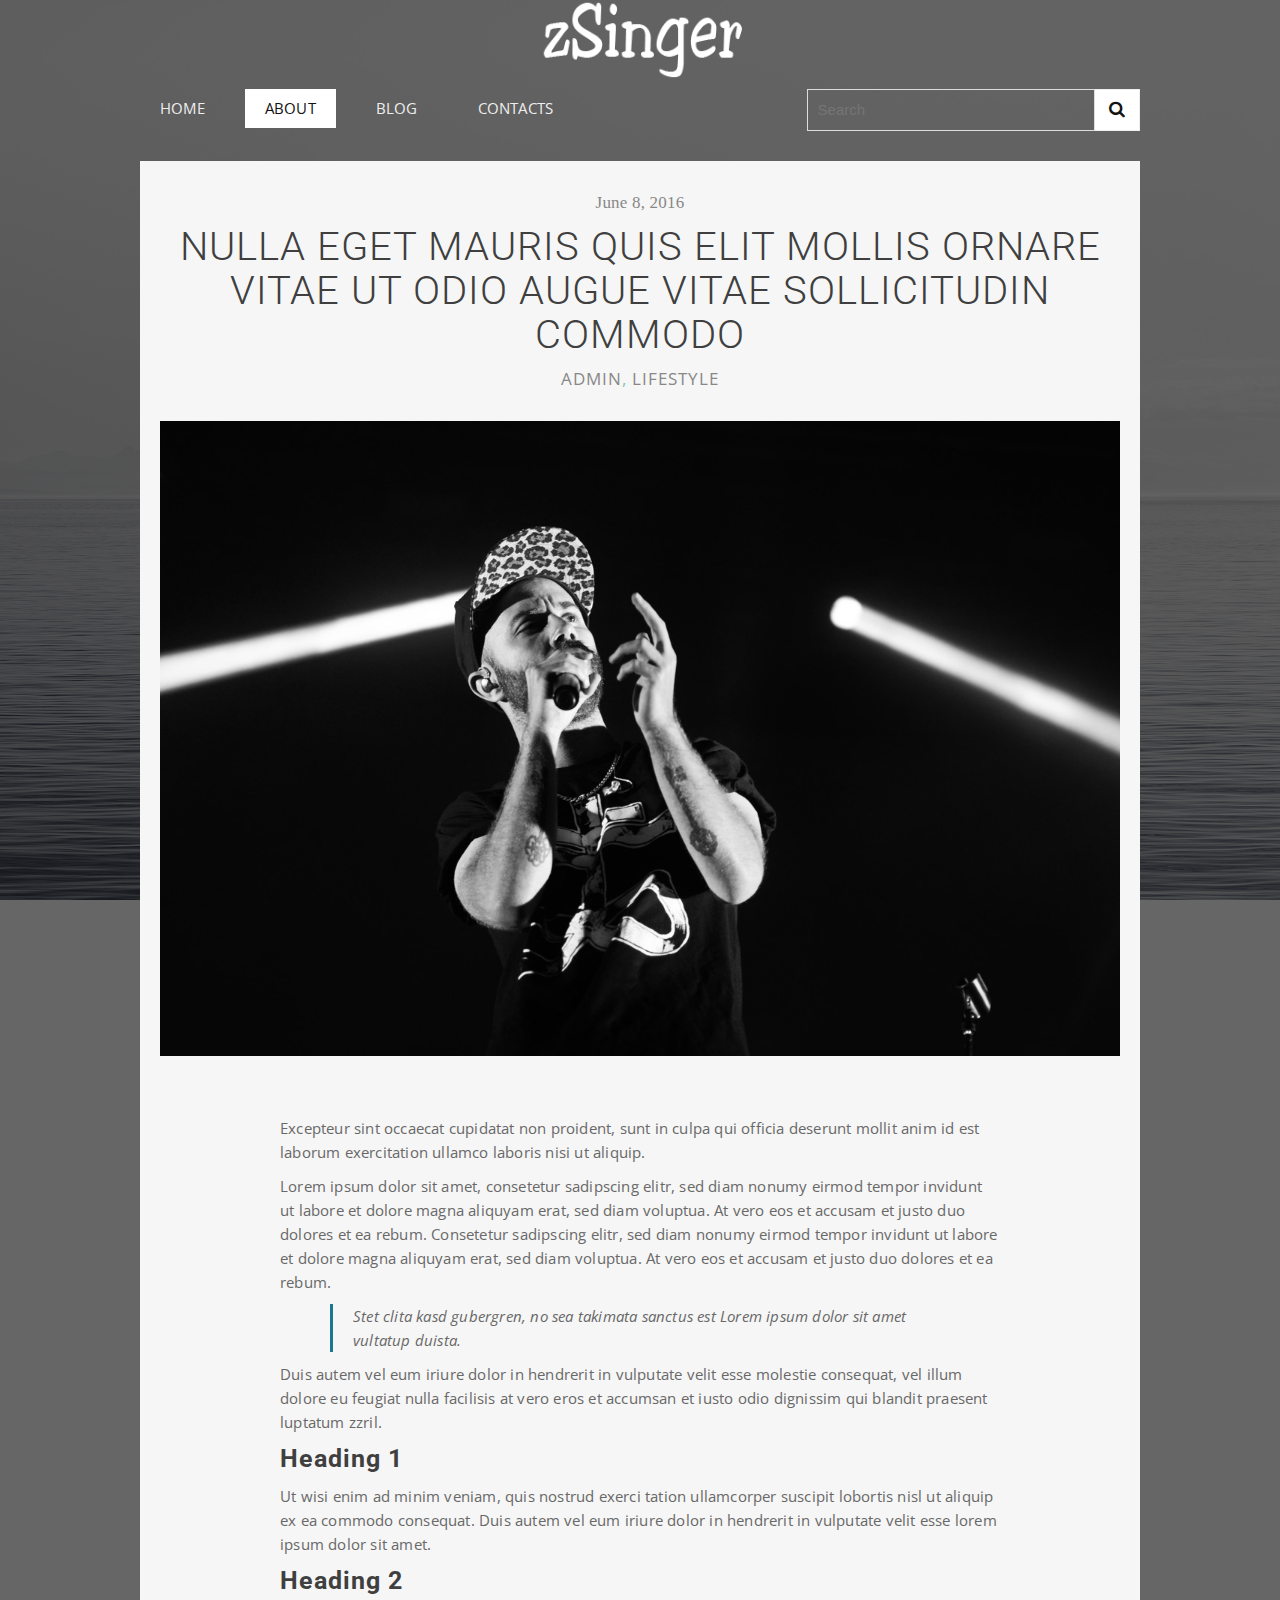
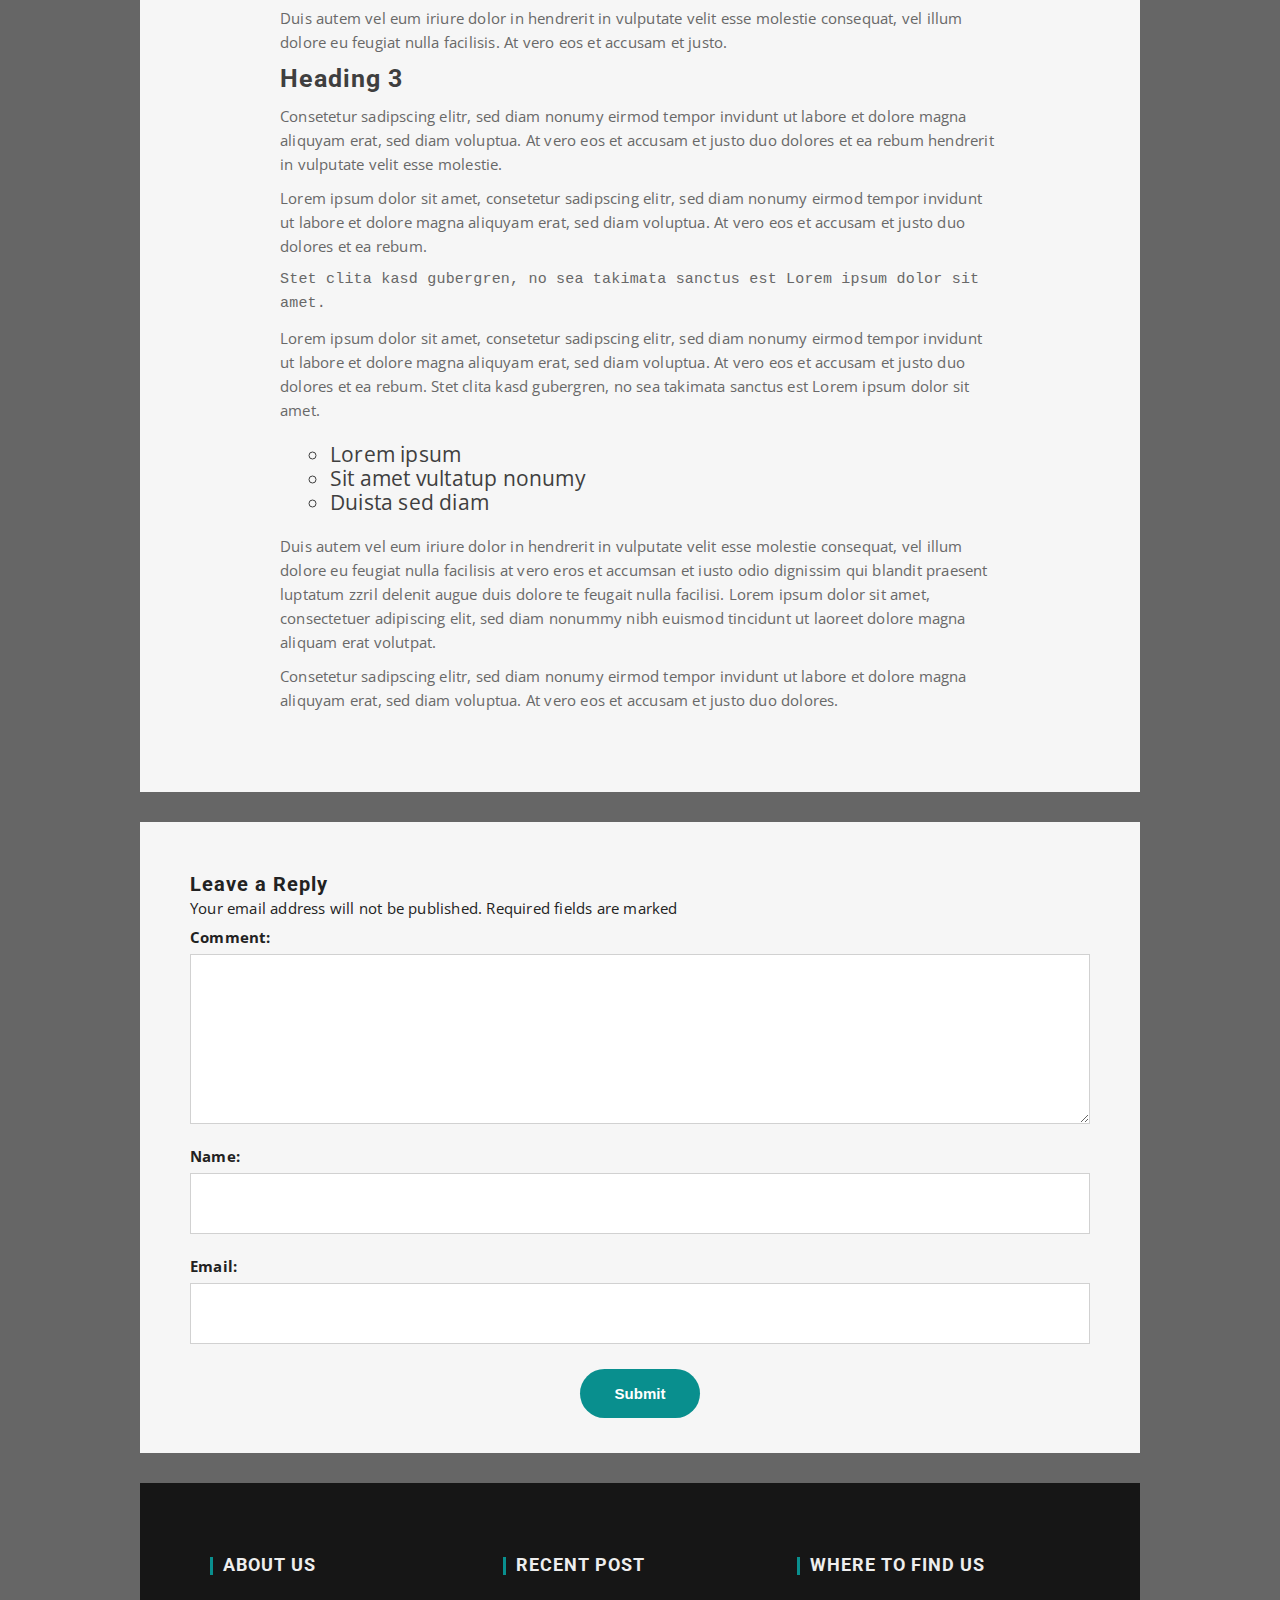
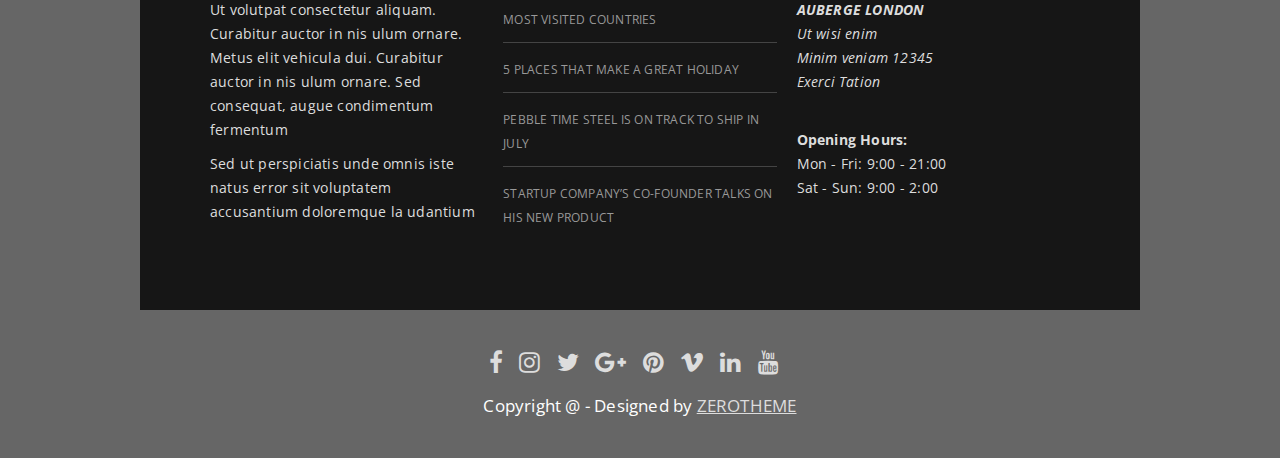
==== single.html @ 95c2eee0 "push" ====
<!DOCTYPE html>
<!--[if lt IE 7 ]><html class="ie ie6" lang="en"> <![endif]-->
<!--[if IE 7 ]><html class="ie ie7" lang="en"> <![endif]-->
<!--[if IE 8 ]><html class="ie ie8" lang="en"> <![endif]-->
<!--[if (gte IE 9)|!(IE)]><!--><html lang="en"> <!--<![endif]-->
<head>

    <!-- Basic Page Needs
  ================================================== -->
	<meta charset="utf-8">
	<title>zPainting</title>
	<meta name="description" content="Free Responsive Html5 Css3 Templates | Zerotheme.com">
	<meta name="author" content="https://www.zerotheme.com">
	
    <!-- Mobile Specific Metas
	================================================== -->
	<meta name="viewport" content="width=device-width, initial-scale=1, maximum-scale=1">
    
    <!-- CSS
	================================================== -->
  	<link rel="stylesheet" href="css/zerogrid.css">
	<link rel="stylesheet" href="css/style.css">
	
	<!-- Custom Fonts -->
    <link href="font-awesome/css/font-awesome.min.css" rel="stylesheet" type="text/css">
	
	
	<link rel="stylesheet" href="css/menu.css">
	<script src="js/jquery1111.min.js" type="text/javascript"></script>
	<script src="js/script.js"></script>
	
	<!-- Owl Carousel Assets -->
    <link href="owl-carousel/owl.carousel.css" rel="stylesheet">
	
	<!--[if lt IE 8]>
       <div style=' clear: both; text-align:center; position: relative;'>
         <a href="http://windows.microsoft.com/en-US/internet-explorer/Items/ie/home?ocid=ie6_countdown_bannercode">
           <img src="http://storage.ie6countdown.com/assets/100/images/banners/warning_bar_0000_us.jpg" border="0" height="42" width="820" alt="You are using an outdated browser. For a faster, safer browsing experience, upgrade for free today." />
        </a>
      </div>
    <![endif]-->
    <!--[if lt IE 9]>
		<script src="js/html5.js"></script>
		<script src="js/css3-mediaqueries.js"></script>
	<![endif]-->
	
</head>

<body>
	<div class="wrap-body">
		
		<header class="main-header">
			<div class="zerogrid">
				<div class="t-center">
					<a class="site-branding" href="index.html">
						<img src="images/logo.png" width="250px"/>	
					</a><!-- .site-branding -->
				</div>
				<div class="row">
					<div class="col-2-3">
						<!-- Menu-main -->
						<div id='cssmenu'>
							<ul>
							   <li><a href='index.html'><span>Home</span></a></li>
							   <li class="active"><a href='single.html'><span>About</span></a></li>
							   <li><a href='archive.html'><span>Blog</span></a></li>
							   <li class='last'><a href='contact.html'><span>Contacts</span></a></li>
							</ul>
						</div>
					</div>
					<div class="col-1-3">
						<div class="top-search">
							<form id="form-container" action="">
								<!--<input type="submit" id="searchsubmit" value="" />-->
								<a class="search-submit-button" href="javascript:void(0)">
									<i class="fa fa-search"></i>
								</a>
								<div id="searchtext">
									<input type="text" id="s" name="s" placeholder="Search">
								</div>
							</form>
						</div>
					</div>
				</div>
			</div>
		</header>
		
		<!--////////////////////////////////////Container-->
		<section id="container">
			<div class="wrap-container">
				<!-----------------Content-Box-------------------->
				<article class="single-post zerogrid">
					<div class="row wrap-post"><!--Start Box-->
						<div class="entry-header">
							<span class="time">June 8, 2016</span>
							<h1 class="entry-title">Nulla eget mauris quis elit mollis ornare vitae ut odio augue vitae sollicitudin commodo</h1>
							<span class="cat-links"><a href="#">ADMIN</a>, <a href="#">LIFESTYLE</a></span>
						</div>
						<div class="post-thumbnail-wrap">
							<img src="images/single.jpg">
						</div>
						<div class="entry-content">
							<div class="excerpt"><p>Excepteur sint occaecat cupidatat non proident, sunt in culpa qui officia deserunt mollit anim id est laborum exercitation ullamco laboris nisi ut aliquip.</p></div>
							<p>Lorem ipsum dolor sit amet, consetetur sadipscing elitr, sed diam nonumy eirmod tempor invidunt ut labore et dolore magna aliquyam erat, sed diam voluptua. At vero eos et accusam et justo duo dolores et ea rebum. Consetetur sadipscing elitr, sed diam nonumy eirmod tempor invidunt ut labore et dolore magna aliquyam erat, sed diam voluptua. At vero eos et accusam et justo duo dolores et ea rebum.</p>
							<blockquote><p>Stet clita kasd gubergren, no sea takimata sanctus est Lorem ipsum dolor sit amet vultatup duista.</p></blockquote>
							<p>Duis autem vel eum iriure dolor in hendrerit in vulputate velit esse molestie consequat, vel illum dolore eu feugiat nulla facilisis at vero eros et accumsan et iusto odio dignissim qui blandit praesent luptatum zzril.</p>
							<h2>Heading 1</h2>
							<p>Ut wisi enim ad minim veniam, quis nostrud exerci tation ullamcorper suscipit lobortis nisl ut aliquip ex ea commodo consequat. Duis autem vel eum iriure dolor in hendrerit in vulputate velit esse lorem ipsum dolor sit amet.</p>
							<h2>Heading 2</h2>
							<p>Duis autem vel eum iriure dolor in hendrerit in vulputate velit esse molestie consequat, vel illum dolore eu feugiat nulla facilisis. At vero eos et accusam et justo.</p>
							<h2>Heading 3</h2>
							<p>Consetetur sadipscing elitr, sed diam nonumy eirmod tempor invidunt ut labore et dolore magna aliquyam erat, sed diam voluptua. At vero eos et accusam et justo duo dolores et ea rebum hendrerit in vulputate velit esse molestie.</p>
							<p>Lorem ipsum dolor sit amet, consetetur sadipscing elitr, sed diam nonumy eirmod tempor invidunt ut labore et dolore magna aliquyam erat, sed diam voluptua. At vero eos et accusam et justo duo dolores et ea rebum.</p>
							<p><code>Stet clita kasd gubergren, no sea takimata sanctus est Lorem ipsum dolor sit amet.</code></p>
							<p>Lorem ipsum dolor sit amet, consetetur sadipscing elitr, sed diam nonumy eirmod tempor invidunt ut labore et dolore magna aliquyam erat, sed diam voluptua. At vero eos et accusam et justo duo dolores et ea rebum. Stet clita kasd gubergren, no sea takimata sanctus est Lorem ipsum dolor sit amet.</p>
							<div class="note">
							  <ol>
								<li>Lorem ipsum</li>
								<li>Sit amet vultatup nonumy</li>
								<li>Duista sed diam</li>
							  </ol>
							  <div class="clear"></div>
							</div>
							<p>Duis autem vel eum iriure dolor in hendrerit in vulputate velit esse molestie consequat, vel illum dolore eu feugiat nulla facilisis at vero eros et accumsan et iusto odio dignissim qui blandit praesent luptatum zzril delenit augue duis dolore te feugait nulla facilisi. Lorem ipsum dolor sit amet, consectetuer adipiscing elit, sed diam nonummy nibh euismod tincidunt ut laoreet dolore magna aliquam erat volutpat.</p>
							<p>Consetetur sadipscing elitr, sed diam nonumy eirmod tempor invidunt ut labore et dolore magna aliquyam erat, sed diam voluptua. At vero eos et accusam et justo duo dolores.</p>
						</div>
					</div>
				</article>
				<div class="zerogrid">
					<div class="comments-are">
						<div id="comment">
							<h3>Leave a Reply</h3>
							<span>Your email address will not be published. Required fields are marked </span>
							<form name="form1" id="comment_form" method="post" action="">
								<label>
								<span>Comment:</span>
								<textarea name="message" id="message"></textarea>
								</label>
								<label>
								<span>Name:</span>
								<input type="text"  name="name" id="name" required>
								</label>
								<label>
								<span>Email:</span>
								<input type="email"  name="email" id="email" required>
								</label>
								<center><input class="button button-skin " type="submit" name="SubmitComment" value="Submit"></center>
							</form>
						</div>
					</div>
				</div>
			</div>
		</section>
		
		<!--////////////////////////////////////Footer-->
		<footer>
			<div class="zerogrid">
				<div class="wrap-footer">
					<div class="row">
						<div class="col-1-3 col-footer-1">
							<div class="wrap-col">
								<h3 class="widget-title">About Us</h3>
								<p>Ut volutpat consectetur aliquam. Curabitur auctor in nis ulum ornare. Metus elit vehicula dui. Curabitur auctor in nis ulum ornare. Sed consequat, augue condimentum fermentum</p>
								<p>Sed ut perspiciatis unde omnis iste natus error sit voluptatem accusantium doloremque la udantium</p>
							</div>
						</div>
						<div class="col-1-3 col-footer-2">
							<div class="wrap-col">
								<h3 class="widget-title">Recent Post</h3>
								<ul>
									<li><a href="#">MOST VISITED COUNTRIES</a></li>
									<li><a href="#">5 PLACES THAT MAKE A GREAT HOLIDAY</a></li>
									<li><a href="#">PEBBLE TIME STEEL IS ON TRACK TO SHIP IN JULY</a></li>
									<li><a href="#">STARTUP COMPANY’S CO-FOUNDER TALKS ON HIS NEW PRODUCT</a></li>
								</ul>
							</div>
						</div>
						<div class="col-1-3 col-footer-3">
							<div class="wrap-col">
								<h3 class="widget-title">Where to Find Us</h3>
								<div class="row">
									<address>
										<strong>AUBERGE LONDON</strong>
										<br>
										Ut wisi enim
										<br>
										Minim veniam 12345
										<br>
										Exerci Tation
									</address><br>
									<p>
										<strong>Opening Hours:</strong>
										<br>
										Mon - Fri: 9:00 - 21:00
										<br>
										Sat - Sun: 9:00 - 2:00
									</p>
								</div>
							</div>
						</div>
					</div>
				</div>
				<div class="bottom-footer">
					<div class="bottom-social">
						<a href="#"><i class="fa fa-facebook"></i></a>
						<a href="#"><i class="fa fa-instagram"></i></a>
						<a href="#"><i class="fa fa-twitter"></i></a>
						<a href="#"><i class="fa fa-google-plus"></i></a>
						<a href="#"><i class="fa fa-pinterest"></i></a>
						<a href="#"><i class="fa fa-vimeo"></i></a>
						<a href="#"><i class="fa fa-linkedin"></i></a>
						<a href="#"><i class="fa fa-youtube"></i></a>
					</div>
					<div class="copyright">
						Copyright @ - Designed by <a href="https://www.zerotheme.com" title="free website templates">ZEROTHEME</a>
					</div>
				</div>
			</div>
		</footer>
	</div>
</body>
</html>
---- css/zerogrid.css ----
/*
Zerotheme.com | Free Html5 Responsive Templates
Zerogrid - A Single Grid System for Responsive Design
Author: Kimmy
Version : 3.0
Author URI: https://www.zerotheme.com/
*/
/* -------------------------------------------- */
/* ------------------Grid System--------------- */ 
.zerogrid{ width: 1000px; position: relative; margin: 0 auto; padding: 0px;}
.zerogrid:after { content: "\0020"; display: block; height: 0; clear: both; visibility: hidden; }

.zerogrid .f-right{float: right!important;}
.zerogrid .f-left{float: left!important;}

.zerogrid .row{}
.zerogrid .row:before,.row:after { content: '\0020'; display: block; overflow: hidden; visibility: hidden; width: 0; height: 0; }
.zerogrid .row:after{clear: both; }
.zerogrid .row{zoom: 1;}

.zerogrid .wrap-col{margin:10px;}

.zerogrid .col-1-2, .zerogrid .col-1-3, .zerogrid .col-2-3, .zerogrid .col-1-4, .zerogrid .col-2-4, .zerogrid .col-3-4, .zerogrid .col-1-5, .zerogrid .col-2-5, .zerogrid .col-3-5, .zerogrid .col-4-5, .zerogrid .col-1-6, .zerogrid .col-2-6, .zerogrid .col-3-6, .zerogrid .col-4-6, .zerogrid .col-5-6{float:left; display: inline-block;}

.zerogrid .col-full{width:100%;}

.zerogrid .col-1-2,.zerogrid .col-1-2-fixed{width:50%;}
.zerogrid .offset-1-2{margin-left: 50%;}

.zerogrid .col-1-3,.zerogrid .col-1-3-fixed{width:33.33%;}
.zerogrid .col-2-3,.zerogrid .col-2-3-fixed{width:66.66%;}
.zerogrid .offset-1-3{margin-left: 33.33%;}
.zerogrid .offset-2-3{margin-left: 66.66%;}

.zerogrid .col-1-4,.zerogrid .col-1-4-fixed{width:25%;}
.zerogrid .col-2-4,.zerogrid .col-2-4-fixed{width:50%;}
.zerogrid .col-3-4,.zerogrid .col-3-4-fixed{width:75%;}
.zerogrid .offset-1-4{margin-left: 25%;}
.zerogrid .offset-2-4{margin-left: 50%;}
.zerogrid .offset-3-4{margin-left: 75%;}

.zerogrid .col-1-5,.zerogrid .col-1-5-fixed{width:20%;}
.zerogrid .col-2-5,.zerogrid .col-2-5-fixed{width:40%;}
.zerogrid .col-3-5,.zerogrid .col-3-5-fixed{width:60%;}
.zerogrid .col-4-5,.zerogrid .col-4-5-fixed{width:80%;}
.zerogrid .offset-1-5{margin-left: 20%;}
.zerogrid .offset-2-5{margin-left: 40%;}
.zerogrid .offset-3-5{margin-left: 60%;}
.zerogrid .offset-4-5{margin-left: 80%;}

.zerogrid .col-1-6,.zerogrid .col-1-6-fixed{width:16.66%;}
.zerogrid .col-2-6,.zerogrid .col-2-6-fixed{width:33.33%;}
.zerogrid .col-3-6,.zerogrid .col-3-6-fixed{width:50%;}
.zerogrid .col-4-6,.zerogrid .col-4-6-fixed{width:66.66%;}
.zerogrid .col-5-6,.zerogrid .col-5-6-fixed{width:83.33%;}
.zerogrid .offset-1-6{margin-left: 16.66%;}
.zerogrid .offset-2-6{margin-left: 33.33%;}
.zerogrid .offset-3-6{margin-left: 50%;}
.zerogrid .offset-4-6{margin-left: 66.66%;}
.zerogrid .offset-5-6{margin-left: 83.33%;}

@media only screen and (min-width: 960px) and (max-width: 1199px) {
	.zerogrid{width:960px;}
}

@media only screen and (min-width: 768px) and (max-width: 959px) {
	.zerogrid{width:768px;}
}

@media only screen and (max-width: 767px) {
	.zerogrid, .zerogrid .col-1-2, .zerogrid .col-1-3, .zerogrid .col-2-3, .zerogrid .col-1-4, .zerogrid .col-2-4, .zerogrid .col-3-4, .zerogrid .col-1-5, .zerogrid .col-2-5, .zerogrid .col-3-5, .zerogrid .col-4-5, .zerogrid .col-1-6, .zerogrid .col-2-6, .zerogrid .col-3-6, .zerogrid .col-4-6, .zerogrid .col-5-6{width:100%;}
	
	.zerogrid .offset-1-2, .zerogrid .offset-1-3, .zerogrid .offset-2-3, .zerogrid .offset-1-4, .zerogrid .offset-2-4, .zerogrid .offset-3-4, .zerogrid .offset-1-5, .zerogrid .offset-2-5, .zerogrid .offset-3-5, .zerogrid .offset-4-5, .zerogrid .offset-1-6, .zerogrid .offset-2-6, .zerogrid .offset-3-6, .zerogrid .offset-4-6, .zerogrid .offset-5-6{margin-left:0;}
}
---- css/style.css ----
/*
Zerotheme.com | Free Html5 Responsive Templates
Author URI: https://www.zerotheme.com/
*/

@import url('https://fonts.googleapis.com/css?family=Open+Sans');
@import url('https://fonts.googleapis.com/css?family=Roboto:300,400,500,700');
@import url('https://fonts.googleapis.com/css?family=Montserrat');
/* ---------------------------------------------------------------------------- */
/* ------------------------------------Reset----------------------------------- */
/* ---------------------------------------------------------------------------- */
a,abbr,acronym,address,applet,article,aside,audio,b,blockquote,big,body,center,canvas,caption,cite,code,command,datalist,dd,del,details,dfn,dl,div,dt,em,embed,fieldset,figcaption,figure,font,footer,form,h1,h2,h3,h4,h5,h6,header,hgroup,html,i,iframe,img,ins,kbd,keygen,label,legend,li,meter,nav,object,ol,output,p,pre,progress,q,s,samp,section,small,span,source,strike,strong,sub,sup,table,tbody,tfoot,thead,th,tr,tdvideo,tt,u,ul,var{background:transparent;border:0 none;font-size:100%;margin:0;padding:0;border:0;outline:0;vertical-align:top;}ol, ul {list-style:none;}blockquote, q {quotes:none;}table, table td {padding:0;border:none;border-collapse:collapse;}img {vertical-align:top;}embed {vertical-align:top;}
article, aside, audio, canvas, command, datalist, details, embed, figcaption, figure, footer, header, hgroup, keygen, meter, nav, output, progress, section, source, video {display:block;}
mark, rp, rt, ruby, summary, time {display:inline;}
input, textarea {border:0; padding:0; margin:0; outline: 0;}
iframe {border:0; margin:0; padding:0;}
input, textarea, select {margin:0; padding:0px;}


/* ---------------------------------------------------------------------------- */
/* ---------------------------------------------------------------------------- */
/* ---------------------------------------------------------------------------- */
* {
  -webkit-box-sizing: border-box;
     -moz-box-sizing: border-box;
          box-sizing: border-box;
}

/* ---------------------------------------------------------------------------- */
/* ---------------------------------------------------------------------------- */
/* ---------------------------------------------------------------------------- */

html { -webkit-text-size-adjust: none;}
.video embed,.video object,.video iframe { width: 100%;  height: auto;}
img{max-width:100%;	height: auto;width: auto\9; /* ie8 */}

a{color: #888;text-decoration: none;-webkit-transition: all .2s ease-in-out;-moz-transition: all .2s ease-in-out;transition: all .2s ease-in-out;}
a:hover {color: #131313; text-decoration: none;}

h1, h2 	{font-size: 25px;line-height: 30px;}
h3, h4	{font-size: 20px;line-height: 20px;}
h5, h6	{font-size: 16px;line-height: 16px;}
h1,h2,h3,h4,h5,h6 {letter-spacing: 1px;line-height: 1.2;font-family: 'Roboto', sans-serif;}

p{margin: 10px 0;}


label {cursor:pointer;margin:5px 0;display:block;font-weight:bold;}
input {display:block;width:100%;color:#222;border:1px solid #d1d1d1;padding:20px;margin: 5px 0 20px 0;font-size: 16px;}
textarea {display:block;width:100%;height:250px;background-color:#fff; color:#222;border:1px solid #d1d1d1;padding:10px;margin: 5px 0 20px 0;}

input:not([type]), input[type="color"], input[type="email"], input[type="number"], input[type="password"], input[type="tel"], input[type="url"], input[type="text"], input[type="search"], textarea, .form-control, select {
	border-radius: 0 0 0 0;
    box-shadow: none;
    display: block;
    font-weight: normal;
    line-height: 1.2;
    outline: medium none;
    transition: border-color 0.2s ease-in-out 0s, color 0.2s ease-in-out 0s;
    width: 100%;
}

.t-center{text-align: center !important;}
.t-left{text-align: left;}
.t-right{text-align: right;}
.f-right{float: right;}
.f-left{float: left;}

.post{}
.post:after, .post:before, article:after, article:before, section:after, section:before{clear: both; content: '\0020'; display: block; visibility: hidden; width: 0; height: 0;}
.post img{margin: 30px 0;}

.clear{content: "\0020"; display: block; height: 0; clear: both; visibility: hidden; }
.clearfix:after, .clearfix:before{clear: both; content: '\0020'; display: block; visibility: hidden; width: 0; height: 0;}

.list-inline li{display: inline-block;}

/* --Line-- */
hr.line { margin: 15px 0; padding: 0; max-width: 80px;border: 0; border-top: solid 1px #fff;}

/* ---------------------------------------------------------------------------- */
/* ------------------------------------Html-Body------------------------------- */
/* ---------------------------------------------------------------------------- */
html, body {width:100%; padding:0; margin:0;}
body {font: 14px/25px Arial, Helvetica, sans-serif;font-family: 'Open Sans', sans-serif;background: #fff;color: #666;font-size: 15px;line-height: 1.6em;letter-spacing: .2px;}
body .wrap-body{}
body .wrap-body {background-image: url(../images/bg-2.jpg);background-position: center center;background-repeat: no-repeat;background-attachment: fixed;background-size: cover;color:#fff;position: relative;}
body .wrap-body:before {content:"";display: block;height: 100%;position: absolute;top: 0;left: 0;width: 100%;visibility: visible;background-color: rgba(0, 0, 0, .6);}

.widget-title{position: relative;letter-spacing: 1px;font-weight: bold;text-transform: uppercase;line-height: 1.38;margin-bottom: 20px;font-size: 18px;color: #eee;padding-left: 13px;}

.widget-title:before {background-color: #098F8E;content: "";height: 1em;left: 0;margin-top: -0.5em;position: absolute;top: 50%;width: 3px;}
/* ---------------------------------------------------------------------------- */
/* ---------------------------------Top-Site----------------------------------- */
/* ---------------------------------------------------------------------------- */
#top {padding: 20px 0; color: #fff;margin-bottom: 40px;}
#top .top-search{}
#top ul.top-link {margin-top: 10px;}

.link{}
.link a{display:inline-block;text-decoration:none;letter-spacing:1px; color: #888888;}
.link a:hover{color:#fff}
.link  li:after{content: "-";padding: 0 10px;}
.link  li:last-child:after{content:'';padding:0px;display:none}
ul.link li{padding: 0;margin: 0;}

@media  (max-width: 767px){
	#top ul.top-link,
	#top .top-search	{text-align: center;}
	#top .top-search form{margin: 30px auto 0;}
}

/* ---------------------------------------------------------------------------- */
/* -------------------------------------Search--------------------------------- */
/* ---------------------------------------------------------------------------- */
#searchtext input {border: 1px solid #ddd;color: #fff;display: block;padding: 10px;width: 100%;box-sizing: border-box;font-size: 15px;margin: 0;background-color: transparent;height: 42px;}
#form-container{max-width: 360px;text-align: center;margin: auto;}
#searchtext {overflow: hidden;}

a.search-submit-button {background: #fff;border-bottom: 1px solid #eeeeee;border-right: 1px solid #eeeeee;border-top: 1px solid #eeeeee;color: #131313;display: block;float: right;padding: 10px;font-size: 17px;text-align: center;width: 45px;box-sizing: border-box;height: 42px;}

@media  (max-width: 767px){
	#form-container{margin: 15px auto 0;}
}

/* ---------------------------------------------------------------------------- */
/* -------------------------------------Header--------------------------------- */
/* ---------------------------------------------------------------------------- */
header{margin-bottom: 30px;}

a.site-branding {text-align: center;color: #888;margin-bottom: 10px;height: auto;padding: 0;display: inline-block;}
.main-header h1.site-title, .main-header .site-title a {letter-spacing: 2px;color: #131313;margin: 0;text-transform: uppercase;font-size: 39px;font-weight: 300;line-height: 1;}
p.site-description{margin: 0;font-size: 16px;}

/* ---------------------------------------------------------------------------- */
/* -------------------------------------Container------------------------------ */
/* ---------------------------------------------------------------------------- */
#container {}
#container .wrap-container{}

/* ---content-box--- */
.content-box {margin-bottom: 30px;}
.content-box .wrap-box {padding: 20px auto; position: relative;}

.box-text{padding: 60px;}
.box-image{background-position: center center;background-size: cover;display: block;height: 100%;width: 100%;opacity: 1;z-index: 1;}

.heading{margin: 20px 0 30px;}
.heading h2{color: #fff;font-size: 36px;margin-bottom: 20px;text-transform: uppercase;}
.heading .prefix {float: left;font-size: 72px;font-weight: 500;line-height: 65px;margin-right: 10px;font-family: 'Poppins', sans-serif;}
.heading .intro {color: #777;font-size: 19px;font-style: italic;}

.content-box .content{margin-bottom: 20px;}

.content-box.box-image-1{background:#fff url(../images/glyn.jpg) no-repeat 60% 30%; color: #333;min-height: 650px}
.content-box.box-image-2{background: url(../images/bg-5.jpg) 50% 50% no-repeat;color:#fff;position: relative;}
.content-box.box-image-2:before {content:"";display: block;height: 100%;position: absolute;top: 0;left: 0;width: 100%;visibility: visible;background-color: rgba(0, 0, 0, .8);}

.content-box .bg-2{background:#098F8E;}
.content-box .bg-3{background: rgba(0, 0, 0, .65);}
.content-box .bg-4{background: rgba(255, 255, 255, .85);}


.content-box.box-1 {font-family: 'Roboto', sans-serif;}
.content-box.box-1 .box-text{padding: 60px 60px 60px 140px}
.content-box.box-1 h1{font-size: 67px;color: #222;line-height: 1.1;margin: 30px 0;font-weight: 500;}
.content-box.box-1 span{font-size: 29px;font-weight: 300;color: #333;display: block;margin-bottom: 30px;}
.content-box.box-1 img{margin: 10px 0;}
.content-box.box-1 .lead {font-size: 19px;color: #444;}

@media  (max-width: 767px){
	.content-box.box-1 .box-text{padding: 60px; text-align: initial;}
}

.content-box.box-2 .box-text{min-height: 470px;}
.content-box.box-2 .heading{margin: 40px 0 20px;}
.content-box.box-2 .heading h2{font-size: 28px;position: relative;padding-bottom: 20px;}
.content-box.box-2 .heading h2:before{position: absolute; content: ""; border-bottom: 1px solid #fff; width: 80px;bottom: 0;}
.content-box.box-2 .content{margin-bottom: 30px;}

.content-box.box-4{}

.content-box.box-5{color: #2b2d3f;text-align: center;}
.content-box.box-5 .heading h2{color: #1a1c1e;}
.content-box.box-5 .content{max-width: 600px;margin: 50px auto 20px;}
.content-box.box-5 .box-text{}

/* ---MainContent-Article--- */
#main-content{}
#main-content .wrap-content{padding: 30px 0;}



/* ---Article--- */
.single-post{}
.single-post .wrap-post, .comments-are, .contact-form {background: #f6f6f6;padding:30px; position: relative;;}
article.single-post{border-bottom: none; padding-bottom: 0;}
article.single-post .wrap-post, .comments-are {padding:30px 20px; position: relative;margin-top: 30px;}
article{background: #ffffff; color: #3F3F3F; margin: 30px 0 40px;/*padding: 0 30px 50px;*/}
article:last-child{border-bottom: none;}
article:after, article:before{clear: both; content: '\0020'; display: block; visibility: hidden; width: 0; height: 0;}
article .heading h2{color: #1a1c1e;}
article .post-thumbnail-wrap {text-align: center;width: 100%;margin-bottom: 10px;}
article .post-thumbnail-wrap img {}
article h2.entry-title{font-size: 53px;margin: 10px 0 0;font-weight: 300;letter-spacing: 2px;line-height: 1.1;}
article h2.entry-title a{color: #131313;}
article h2.entry-title a:hover{color: #555}
article .l-tags{text-align: center; font-size: 11px;}

article .entry-header{margin-bottom: 30px;}
article.single-post .entry-header{margin-bottom: 30px;text-align: center;}
article.single-post .entry-header h1.entry-title{font-size: 40px;line-height: 30px;font-weight: 300;margin: 0;text-transform: uppercase;margin-bottom: 0;line-height: 1.1}
article.single-post .entry-header h1.entry-title a {color: #575756;margin: 0;}
article .entry-title-blog a:hover {color: #628d7c;}

article .entry-header .time {font-family: "Merriweather",Georgia,serif;color: #888;font-size: 17px;padding-bottom: 10px;display: block;}
article .entry-header .cat-links {font-size: 17px;color: #7fcaad;text-transform: uppercase;letter-spacing: 1px;padding-top: 10px;display: block;}

article .entry-header .entry-meta{color: #888;font-size: 17px;}
article .entry-header .entry-meta a {color: #888;}
article .entry-header .entry-meta a:hover {color: #131313;}

article .entry-header .tags-links {display: block;}
article .entry-header .tags-links a{padding: 3px 8px 1px;background: #131313;line-height: 20px;}
article.single-post .entry-header .tags-links {margin-bottom: 70px;}


article .entry-content{text-align: left;}
article.single-post .entry-content{ padding: 40px 120px;}
@media  (max-width: 540px){
	article.single-post .entry-content{ padding: 30px;}
}
article .entry-content p{color: #686868;}
article .entry-content blockquote {border-left: 3px solid #1c7791;margin: 0 50px;font-style: italic;color: #666;padding-left: 20px;}
article .entry-content ol {float: left;text-align: justify;margin: 10px 50px;list-style-type: circle;font-size: 21px;}

.comments-are textarea {height:170px;}

.fix-right {float: right !important;}
@media only screen and (max-width: 767px) {.fix-right {float: none;}}

/* ---------------------------------------------------------------------------- */
/* -------------------------------------Footer--------------------------------- */
/* ---------------------------------------------------------------------------- */
footer{margin-top: 30px;font-size: 14px;color: #ddd;}
footer a{color:#ddd;}
footer a:hover{color:#fff;}
footer ul li {margin-bottom: 5px;border-bottom: 1px solid #555;padding: 10px 0 15px;}
footer i.fa{font-size: 22px;margin-right: 8px;}


footer .wrap-footer{padding: 60px;background: #161616;}
footer .wrap-footer ul li {margin-bottom: 5px;padding: 10px 0 15px;}
footer .logo img{max-width: 170px;margin-top: 30px;}
footer .col-footer-1 {}

footer .col-footer-2{}
footer .col-footer-2 ul {padding: 0;}
footer .col-footer-2 ul li {list-style: none;margin-bottom: 5px; border-bottom: 1px solid #444;padding-bottom: 10px;}
footer .col-footer-2 ul li:last-child{border-bottom: none;}
footer .col-footer-2 ul li a{color: #999;font-size: 12px;}
footer .col-footer-2 ul li a:hover{color: #eee;}

footer .col-footer-3 a{color: #999; background: #202020; padding: 5px 10px;line-height: 2.3;font-size: 14px;text-transform: capitalize;margin-right: 1px;}
footer .col-footer-3 a:hover{color: #fff;background: #000;}

footer .col-footer-4 img{margin-bottom: 20px;}

footer .bottom-social{margin-bottom: 20px;}
footer .bottom-social i.fa{font-size: 24px;margin-right: 12px;}


footer .bottom-footer{text-align: center;padding: 40px 0;color: #fff;}
footer .bottom-footer a{text-decoration: underline}
.copyright{font-size: 17px;}

/* ---------------------------------------------------------------------------- */
/* -------------------------------------Contact-------------------------------- */
/* ---------------------------------------------------------------------------- */
#contact_form, #comment {padding:20px 30px 0;color: #222;}

.contact-form{margin-top: 0;}
.contact-form h3{font-size: 43px; font-weight: 400; color: #222;}

/* ---------------------------------------------------------------------------- */
/* -----------------------------------Subscribe-------------------------------- */
/* ---------------------------------------------------------------------------- */
.subscribe-form{margin-top: 60px;}
.subscribe-form input[type="text"]{background: transparent;border:none;border-bottom: 1px solid #2b2d3f; outline: medium none;box-shadow: none;}
.subscribe-form input::-webkit-input-placeholder,
.subscribe-form input::-webkit-input-placeholder{color: #333;}
/* ---------------------------------------------------------------------------- */
/* -------------------------------------Button--------------------------------- */
/* ---------------------------------------------------------------------------- */
.button{cursor: pointer;font-size: 13px;border:1px solid #ffffff;display: inline-block;text-decoration: none;margin: 5px 0;color: #fff;padding: 10px 15px;-webkit-transition: all .35s;-moz-transition: all .35s;transition: all .35s;}
.button:hover{text-decoration: none; background: #303030;}

.button.bt1 {background: #ec495e;color: #ffffff;padding: 10px 30px;text-align: center;border:2px solid #ec495e;font-weight: bold; font-size: 15px;border-radius: 5px;}
.button.bt1:hover{background: transparent;color: #ec495e;}
.button-skin{background-color: #098F8E;color: #fff;font-weight: bold;border: none;width: auto;padding: 16px 35px;border-radius: 30px;font-size: 15px;}
.button-skin:hover{background-color: #333;}

.button-subscribe{width: 100%;font-size: 20px;}

/* ---------------------------------------------------------------------------- */
/* ------------------------------Portfolio Box--------------------------------- */
/* ---------------------------------------------------------------------------- */	
.portfolio-box {display: block;position: relative;margin: auto;overflow: hidden;height: 250px;border-bottom: 1px solid rgba(255, 255, 255, 0.3);border-left: 1px solid rgba(255, 255, 255, 0.3);}
.portfolio-box:first-child,
.portfolio-box:nth-child(4n+1) {border-left: none;}
.portfolio-box:nth-child(n+5) {border-bottom: none;}
.portfolio-box .portfolio-image{background-position: center center;background-size: cover;height: 100%;width: 100%;opacity: 0;-webkit-transition: all .35s ease-in-out;-moz-transition: all .35s ease-in-out;transition: all .35s ease-in-out;z-index: 1;}

.portfolio-box .portfolio-caption {display: block;width: 100%;height: 100%;color: rgba(255, 255, 255, 0.7);z-index: 3;}

.portfolio-box .portfolio-time,
.portfolio-box .portfolio-details{position: absolute;left: 7%;}

.portfolio-box .portfolio-time{top: 5%;}

.portfolio-box .portfolio-day{font-size: 48px;margin-bottom:5px;line-height: 1;}
.portfolio-box .portfolio-month,
.portfolio-box .portfolio-year{font-size: 13px;text-transform: uppercase;line-height: 1.2;}

.portfolio-box .portfolio-details{bottom: 5%;width: 91%;}

.portfolio-box .portfolio-cat,
.portfolio-box .portfolio-comments{font-size: 14px;opacity:0;-webkit-transition: all .35s ease-in-out;-moz-transition: all .35s ease-in-out;transition: all .35s ease-in-out;}

.portfolio-box .portfolio-title{font-size: 20px;}
.portfolio-box .portfolio-cat{width: 87%;float: left;}
.portfolio-box .portfolio-comments{width: 13%;float: left;}
.portfolio-box .portfolio-comments i.fa{padding-right: 5px;line-height: 1.6}

.portfolio-box:hover .portfolio-image{backface-visibility: hidden;opacity: 1;}
.portfolio-box:hover .portfolio-caption {color: rgba(255, 255, 255, 1);}
.portfolio-box:hover .portfolio-cat,
.portfolio-box:hover .portfolio-comments{opacity:1;}


@media(min-width:768px) {
    .portfolio-box .portfolio-box-caption .portfolio-box-caption-content .project-category {
        font-size: 15px;
    }
    .portfolio-box .portfolio-box-caption .portfolio-box-caption-content .project-name {
        font-size: 19px;
    }
}


.flex-box  .box-image {background-repeat: no-repeat;background-position: center center;background-size: cover;display: block;z-index: 1;width: 100%;height: 100%;}
.flex-box .f-right{order: 2;}

@media(min-width:768px){
	.flex-box {
	  flex-direction: row;
	  -webkit-flex-direction: row;
	  display: flex;
	  display: -webkit-flex;
	}
	.box-text.text-right{text-align: right;}
	.box-text.text-right .content:before,
	.box-text.text-right .content:after{right: 0;}
}
@media(max-width:767px){
	.box-text{text-align: center;}
	.box-text .content:before,
	.box-text .content:after{right: 47%;}
	.flex-box  .box-image {height: 430px;width: 100%;}
}
---- css/menu.css ----
#cssmenu {
  width: auto;
  padding: 0;
  line-height: 1;
  display: block;
  position: relative;
  z-index: 9999;
}
#cssmenu ul {
  list-style: none;
  margin: 0;
  padding: 0;
  display: block;
}
#cssmenu ul:after,
#cssmenu:after {
  content: " ";
  display: block;
  font-size: 0;
  height: 0;
  clear: both;
  visibility: hidden;
}
#cssmenu ul li {
  margin: 0 20px 0 0;
  padding: 0;
  display: block;
  position: relative;
}
#cssmenu ul li a {
  text-decoration: none;
  display: block;
  margin: 0;
  -webkit-transition: color .2s ease;
  -moz-transition: color .2s ease;
  -ms-transition: color .2s ease;
  -o-transition: color .2s ease;
  transition: color .2s ease;
  -webkit-box-sizing: border-box;
  -moz-box-sizing: border-box;
  box-sizing: border-box;
}
#cssmenu ul li ul {
  position: absolute;
  left: -9999px;
  top: auto;
}
#cssmenu ul li ul li {
  max-height: 0;
  margin: 0;
  position: absolute;
  -webkit-transition: max-height 0.4s ease-out;
  -moz-transition: max-height 0.4s ease-out;
  -ms-transition: max-height 0.4s ease-out;
  -o-transition: max-height 0.4s ease-out;
  transition: max-height 0.4s ease-out;
  background: #ffffff;
}
#cssmenu ul li ul li.has-sub:after {
  display: block;
  position: absolute;
  content: "";
  height: 10px;
  width: 10px;
  border-radius: 5px;
  background: #000000;
  z-index: 1;
  top: 13px;
  right: 15px;
}
#cssmenu.align-right ul li ul li.has-sub:after {
  right: auto;
  left: 15px;
}
#cssmenu ul li ul li.has-sub:before {
  display: block;
  position: absolute;
  content: "";
  height: 0;
  width: 0;
  border: 3px solid transparent;
  border-left-color: #ffffff;
  z-index: 2;
  top: 15px;
  right: 15px;
}
#cssmenu.align-right ul li ul li.has-sub:before {
  right: auto;
  left: 15px;
  border-left-color: transparent;
  border-right-color: #ffffff;
}
#cssmenu ul li ul li a {
  font-size: 14px;
  font-weight: 400;
  text-transform: none;
  color: #000000;
  letter-spacing: 0;
  display: block;
  width: 170px;
  padding: 11px 10px 11px 20px;
}
#cssmenu ul li ul li:hover > a,
#cssmenu ul li ul li.active > a {
  color: #000;
}
#cssmenu ul li ul li:hover:after,
#cssmenu ul li ul li.active:after {
  background: #000;
}
#cssmenu ul li ul li:hover > ul {
  left: 100%;
  top: 0;
}
#cssmenu ul li ul li:hover > ul > li {
  max-height: 72px;
  position: relative;
}
#cssmenu > ul > li {
  float: left;
}
#cssmenu.align-center > ul > li {
  float: none;
  display: inline-block;
}
#cssmenu.align-center > ul {
  text-align: center;
}
#cssmenu.align-center ul ul {
  text-align: left;
}
#cssmenu.align-right > ul {
  float: right;
}
#cssmenu.align-right > ul > li:hover > ul {
  left: auto;
  right: 0;
}
#cssmenu.align-right ul ul li:hover > ul {
  right: 100%;
  left: auto;
}
#cssmenu.align-right ul ul li a {
  text-align: right;
}
#cssmenu > ul > li:after {
  content: "";
  display: block;
  position: absolute;
  width: 100%;
  height: 0;
  top: 0;
  z-index: 0;
  background: #ffffff;
  -webkit-transition: height .2s;
  -moz-transition: height .2s;
  -ms-transition: height .2s;
  -o-transition: height .2s;
  transition: height .2s;
}
#cssmenu > ul > li.has-sub > a {
  padding-right: 40px;
}
#cssmenu > ul > li.has-sub > a:after {
  display: block;
  content: "";
  background: #fff;
  height: 12px;
  width: 12px;
  position: absolute;
  border-radius: 13px;
  right: 14px;
  top: 16px;
}
#cssmenu > ul > li.has-sub > a:before {
  display: block;
  content: "";
  border: 4px solid transparent;
  border-top-color: #333;
  z-index: 2;
  height: 0;
  width: 0;
  position: absolute;
  right: 16px;
  top: 21px;
}
#cssmenu > ul > li > a {
  color: #eee;
  padding: 12px 20px;
  text-transform: uppercase;
  z-index: 2;
  position: relative;
}
#cssmenu > ul > li:hover:after,
#cssmenu > ul > li.active:after {
  height: 100%;
}
#cssmenu > ul > li:hover > a,
#cssmenu > ul > li.active > a {
  color: #131313;
}
#cssmenu > ul > li:hover > a:after,
#cssmenu > ul > li.active > a:after {
  background: #000000;
}
#cssmenu > ul > li:hover > a:before,
#cssmenu > ul > li.active > a:before {
  border-top-color: #ffffff;
}
#cssmenu > ul > li:hover > ul {
  left: 0;
}
#cssmenu > ul > li:hover > ul > li {
  max-height: 72px;
  position: relative;
  background: #ffffff;
}
#cssmenu > ul > li > ul > li:hover > ul > li{ background: #ffffff;}
#cssmenu > ul > li:hover > ul > li a{
	 color: #333;
}
#cssmenu #menu-button {
  display: none;
}
#cssmenu > ul > li > a {
  display: block;
}
#cssmenu > ul > li {
  width: auto;
}
#cssmenu > ul > li > ul {
  width: 170px;
  display: block;
}
#cssmenu > ul > li > ul > li {
  width: 170px;
  display: block;
}
@media all and (max-width: 800px), only screen and (-webkit-min-device-pixel-ratio: 2) and (max-width: 1024px), only screen and (min--moz-device-pixel-ratio: 2) and (max-width: 1024px), only screen and (-o-min-device-pixel-ratio: 2/1) and (max-width: 1024px), only screen and (min-device-pixel-ratio: 2) and (max-width: 1024px), only screen and (min-resolution: 192dpi) and (max-width: 1024px), only screen and (min-resolution: 2dppx) and (max-width: 1024px) {
	#cssmenu{background: #fff;}
  #cssmenu > ul {
    max-height: 0;
    overflow: hidden;
    -webkit-transition: max-height 0.35s ease-out;
    -moz-transition: max-height 0.35s ease-out;
    -ms-transition: max-height 0.35s ease-out;
    -o-transition: max-height 0.35s ease-out;
    transition: max-height 0.35s ease-out;
  }
  #cssmenu > ul > li > ul {
    width: 100%;
    display: block;
  }
  #cssmenu.align-right ul li a {
    text-align: left;
  }
  #cssmenu > ul > li > ul > li {
    width: 100%;
    display: block;
  }
  #cssmenu.align-right ul ul li a {
    text-align: left;
  }
  #cssmenu > ul > li > ul > li > a {
    width: 100%;
    display: block;
  }
  #cssmenu ul li ul li a {
    width: 100%;
  }
  #cssmenu.align-center > ul {
    text-align: left;
  }
  #cssmenu.align-center > ul > li {
    display: block;
  }
  #cssmenu > ul.open {
    max-height: 1000px;
    border-top: 1px solid rgba(110, 110, 110, 0.25);
  }
  #cssmenu ul {
    width: 100%;
  }
  #cssmenu ul > li {
    float: none;
    width: 100%;
  }
  #cssmenu ul li a {
    -webkit-box-sizing: border-box;
    -moz-box-sizing: border-box;
    box-sizing: border-box;
    width: 100%;
    padding: 12px 20px;
  }
  #cssmenu ul > li:after {
    display: none;
  }
  #cssmenu ul li.has-sub > a:after,
  #cssmenu ul li.has-sub > a:before,
  #cssmenu ul li ul li.has-sub:after,
  #cssmenu ul li ul li.has-sub:before {
    display: none;
  }
  #cssmenu ul li ul,
  #cssmenu ul li ul li ul,
  #cssmenu ul li ul li:hover > ul,
  #cssmenu.align-right ul li ul,
  #cssmenu.align-right ul li ul li ul,
  #cssmenu.align-right ul li ul li:hover > ul {
    left: 0;
    position: relative;
    right: auto;
  }
  #cssmenu ul li ul li,
  #cssmenu ul li:hover > ul > li {
    max-height: 999px;
    position: relative;
    background: none;
  }
  #cssmenu ul li ul li a {
    padding: 8px 20px 8px 35px;
    color: #ffffff;
  }
  #cssmenu ul li ul ul li a {
    padding: 8px 20px 8px 50px;
  }
  #cssmenu ul li ul li:hover > a {
    color: #000000;
  }
  #cssmenu #menu-button {
    display: block;
    -webkit-box-sizing: border-box;
    -moz-box-sizing: border-box;
    box-sizing: border-box;
    width: 100%;
    padding: 15px 20px;
    text-transform: uppercase;
    font-weight: 700;
    font-size: 14px;
    letter-spacing: 1px;
    color: #131313;
    cursor: pointer;
  }
  #cssmenu #menu-button:after {
    display: block;
    content: '';
    position: absolute;
    height: 3px;
    width: 22px;
    border-top: 2px solid #131313;
    border-bottom: 2px solid #131313;
    right: 20px;
    top: 16px;
  }
  #cssmenu #menu-button:before {
    display: block;
    content: '';
    position: absolute;
    height: 3px;
    width: 22px;
    border-top: 2px solid #131313;
    right: 20px;
    top: 26px;
  }
  #cssmenu ul li a{color: #fff;}
  
  #cssmenu ul li ul li:hover > a,
  #cssmenu ul li ul li.active > a  {
    color: #888;
  }
  #cssmenu ul li ul li:hover:after,
  #cssmenu ul li ul li.active:after {
    background: #fff;
  }
  #cssmenu > ul > li:hover > a,
  #cssmenu > ul > li.active > a {
    color: #888;
  }
  #cssmenu > ul.open {
	background: #131313;
  }
  #cssmenu1 {
    width: auto;
    padding: 0;
    line-height: 1;
    display: block;
    position: relative;
    z-index: 9999;
  }
  #cssmenu1 ul {
    list-style: none;
    margin: 0;
    padding: 0;
    display: block;
  }
  #cssmenu1 ul:after,
  #cssmenu1:after {
    content: " ";
    display: block;
    font-size: 0;
    height: 0;
    clear: both;
    visibility: hidden;
  }
  #cssmenu1 ul li {
    margin: 0 20px 0 0;
    padding: 0;
    display: block;
    position: relative;
  }
  #cssmenu1 ul li a {
    text-decoration: none;
    display: block;
    margin: 0;
    -webkit-transition: color .2s ease;
    -moz-transition: color .2s ease;
    -ms-transition: color .2s ease;
    -o-transition: color .2s ease;
    transition: color .2s ease;
    -webkit-box-sizing: border-box;
    -moz-box-sizing: border-box;
    box-sizing: border-box;
  }
}
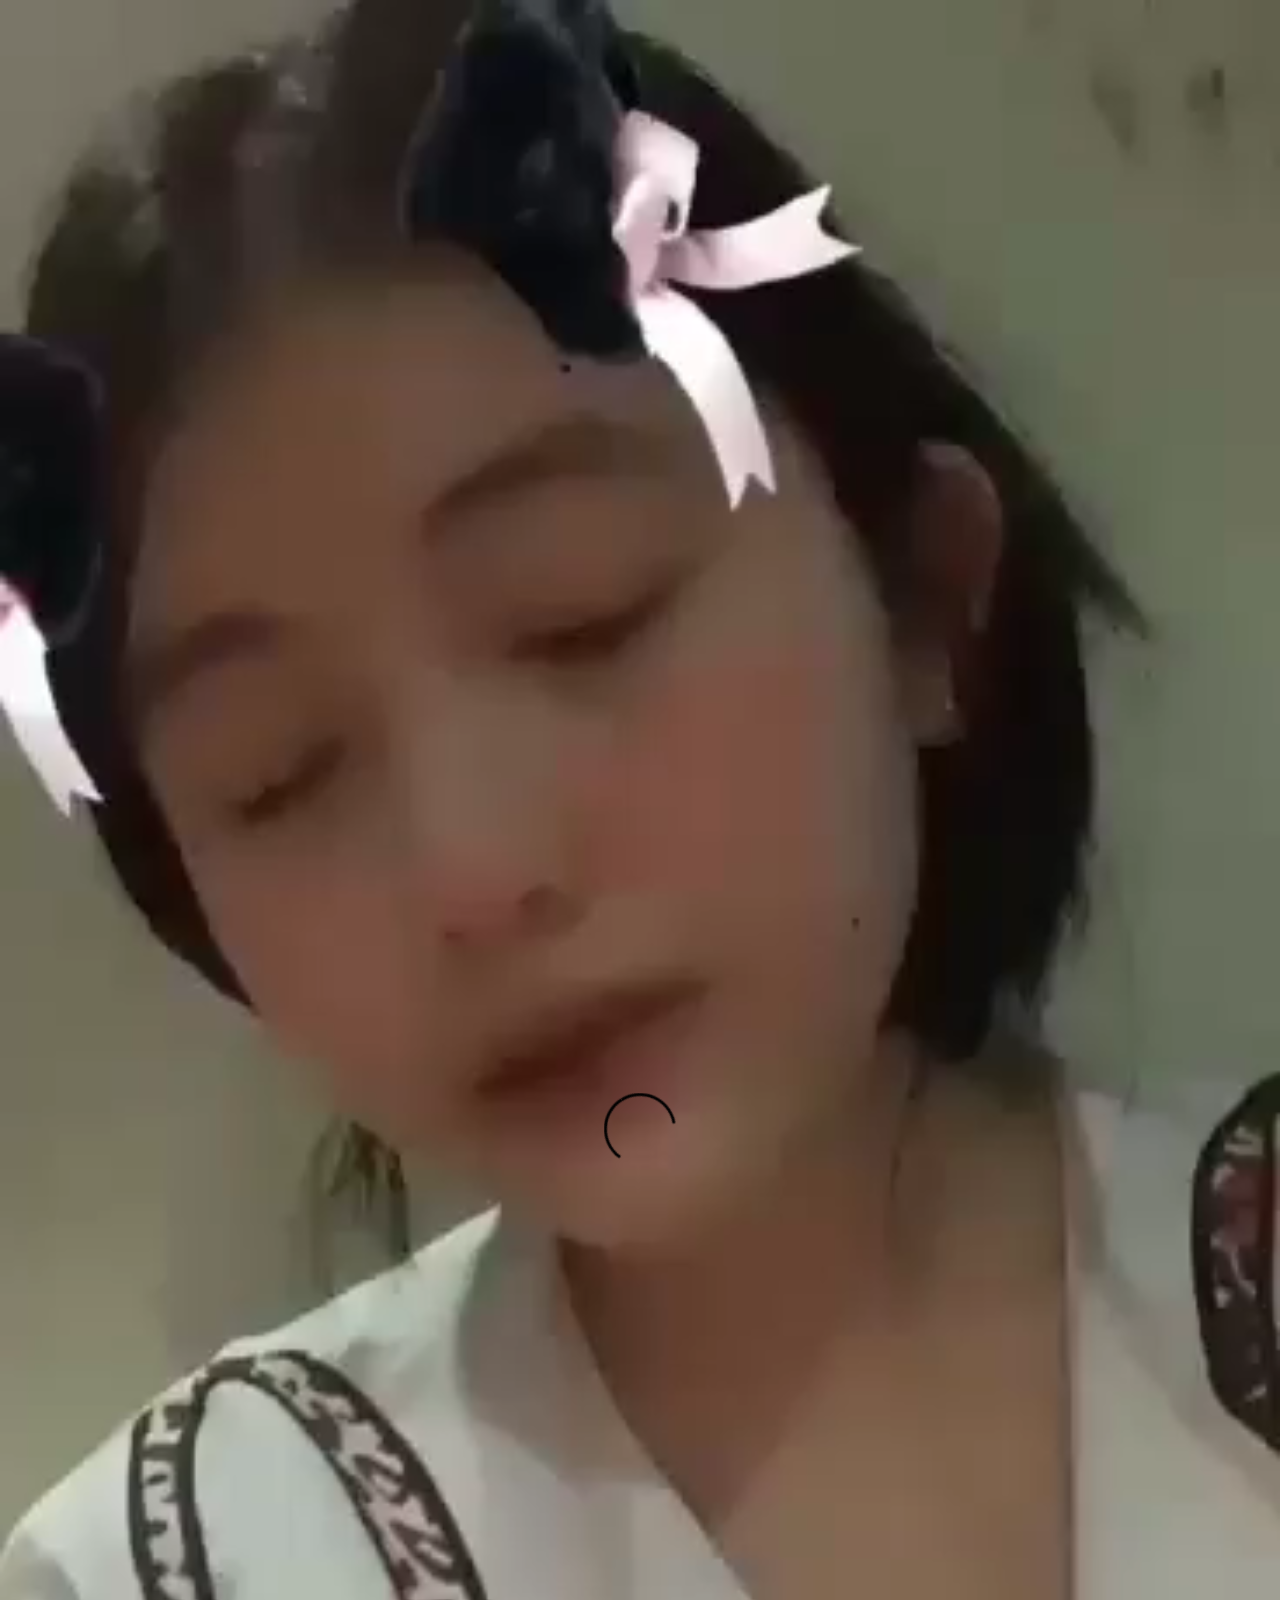
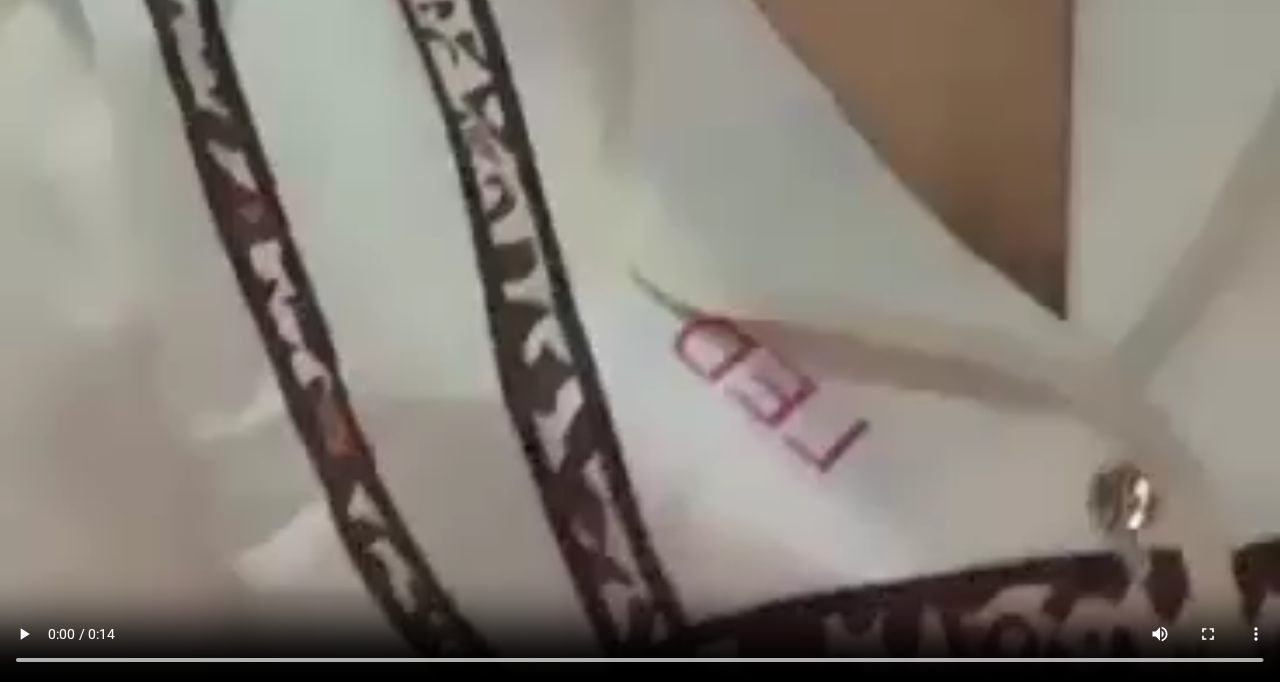
==== commit 9ff3c711: "new" ====
--- a/single.html
+++ b/single.html
@@ -8,7 +8,7 @@
     <!-- Basic Page Needs
   ================================================== -->
 	<meta charset="utf-8">
-	<title>zPainting</title>
+	<title>Sến súa</title>
 	<meta name="description" content="Free Responsive Html5 Css3 Templates | Zerotheme.com">
 	<meta name="author" content="https://www.zerotheme.com">
 	
@@ -46,177 +46,7 @@
 	
 </head>
 
-<body>
-	<div class="wrap-body">
-		
-		<header class="main-header">
-			<div class="zerogrid">
-				<div class="t-center">
-					<a class="site-branding" href="index.html">
-						<img src="images/logo.png" width="250px"/>	
-					</a><!-- .site-branding -->
-				</div>
-				<div class="row">
-					<div class="col-2-3">
-						<!-- Menu-main -->
-						<div id='cssmenu'>
-							<ul>
-							   <li><a href='index.html'><span>Home</span></a></li>
-							   <li class="active"><a href='single.html'><span>About</span></a></li>
-							   <li><a href='archive.html'><span>Blog</span></a></li>
-							   <li class='last'><a href='contact.html'><span>Contacts</span></a></li>
-							</ul>
-						</div>
-					</div>
-					<div class="col-1-3">
-						<div class="top-search">
-							<form id="form-container" action="">
-								<!--<input type="submit" id="searchsubmit" value="" />-->
-								<a class="search-submit-button" href="javascript:void(0)">
-									<i class="fa fa-search"></i>
-								</a>
-								<div id="searchtext">
-									<input type="text" id="s" name="s" placeholder="Search">
-								</div>
-							</form>
-						</div>
-					</div>
-				</div>
-			</div>
-		</header>
-		
-		<!--////////////////////////////////////Container-->
-		<section id="container">
-			<div class="wrap-container">
-				<!-----------------Content-Box-------------------->
-				<article class="single-post zerogrid">
-					<div class="row wrap-post"><!--Start Box-->
-						<div class="entry-header">
-							<span class="time">June 8, 2016</span>
-							<h1 class="entry-title">Nulla eget mauris quis elit mollis ornare vitae ut odio augue vitae sollicitudin commodo</h1>
-							<span class="cat-links"><a href="#">ADMIN</a>, <a href="#">LIFESTYLE</a></span>
-						</div>
-						<div class="post-thumbnail-wrap">
-							<img src="images/single.jpg">
-						</div>
-						<div class="entry-content">
-							<div class="excerpt"><p>Excepteur sint occaecat cupidatat non proident, sunt in culpa qui officia deserunt mollit anim id est laborum exercitation ullamco laboris nisi ut aliquip.</p></div>
-							<p>Lorem ipsum dolor sit amet, consetetur sadipscing elitr, sed diam nonumy eirmod tempor invidunt ut labore et dolore magna aliquyam erat, sed diam voluptua. At vero eos et accusam et justo duo dolores et ea rebum. Consetetur sadipscing elitr, sed diam nonumy eirmod tempor invidunt ut labore et dolore magna aliquyam erat, sed diam voluptua. At vero eos et accusam et justo duo dolores et ea rebum.</p>
-							<blockquote><p>Stet clita kasd gubergren, no sea takimata sanctus est Lorem ipsum dolor sit amet vultatup duista.</p></blockquote>
-							<p>Duis autem vel eum iriure dolor in hendrerit in vulputate velit esse molestie consequat, vel illum dolore eu feugiat nulla facilisis at vero eros et accumsan et iusto odio dignissim qui blandit praesent luptatum zzril.</p>
-							<h2>Heading 1</h2>
-							<p>Ut wisi enim ad minim veniam, quis nostrud exerci tation ullamcorper suscipit lobortis nisl ut aliquip ex ea commodo consequat. Duis autem vel eum iriure dolor in hendrerit in vulputate velit esse lorem ipsum dolor sit amet.</p>
-							<h2>Heading 2</h2>
-							<p>Duis autem vel eum iriure dolor in hendrerit in vulputate velit esse molestie consequat, vel illum dolore eu feugiat nulla facilisis. At vero eos et accusam et justo.</p>
-							<h2>Heading 3</h2>
-							<p>Consetetur sadipscing elitr, sed diam nonumy eirmod tempor invidunt ut labore et dolore magna aliquyam erat, sed diam voluptua. At vero eos et accusam et justo duo dolores et ea rebum hendrerit in vulputate velit esse molestie.</p>
-							<p>Lorem ipsum dolor sit amet, consetetur sadipscing elitr, sed diam nonumy eirmod tempor invidunt ut labore et dolore magna aliquyam erat, sed diam voluptua. At vero eos et accusam et justo duo dolores et ea rebum.</p>
-							<p><code>Stet clita kasd gubergren, no sea takimata sanctus est Lorem ipsum dolor sit amet.</code></p>
-							<p>Lorem ipsum dolor sit amet, consetetur sadipscing elitr, sed diam nonumy eirmod tempor invidunt ut labore et dolore magna aliquyam erat, sed diam voluptua. At vero eos et accusam et justo duo dolores et ea rebum. Stet clita kasd gubergren, no sea takimata sanctus est Lorem ipsum dolor sit amet.</p>
-							<div class="note">
-							  <ol>
-								<li>Lorem ipsum</li>
-								<li>Sit amet vultatup nonumy</li>
-								<li>Duista sed diam</li>
-							  </ol>
-							  <div class="clear"></div>
-							</div>
-							<p>Duis autem vel eum iriure dolor in hendrerit in vulputate velit esse molestie consequat, vel illum dolore eu feugiat nulla facilisis at vero eros et accumsan et iusto odio dignissim qui blandit praesent luptatum zzril delenit augue duis dolore te feugait nulla facilisi. Lorem ipsum dolor sit amet, consectetuer adipiscing elit, sed diam nonummy nibh euismod tincidunt ut laoreet dolore magna aliquam erat volutpat.</p>
-							<p>Consetetur sadipscing elitr, sed diam nonumy eirmod tempor invidunt ut labore et dolore magna aliquyam erat, sed diam voluptua. At vero eos et accusam et justo duo dolores.</p>
-						</div>
-					</div>
-				</article>
-				<div class="zerogrid">
-					<div class="comments-are">
-						<div id="comment">
-							<h3>Leave a Reply</h3>
-							<span>Your email address will not be published. Required fields are marked </span>
-							<form name="form1" id="comment_form" method="post" action="">
-								<label>
-								<span>Comment:</span>
-								<textarea name="message" id="message"></textarea>
-								</label>
-								<label>
-								<span>Name:</span>
-								<input type="text"  name="name" id="name" required>
-								</label>
-								<label>
-								<span>Email:</span>
-								<input type="email"  name="email" id="email" required>
-								</label>
-								<center><input class="button button-skin " type="submit" name="SubmitComment" value="Submit"></center>
-							</form>
-						</div>
-					</div>
-				</div>
-			</div>
-		</section>
-		
-		<!--////////////////////////////////////Footer-->
-		<footer>
-			<div class="zerogrid">
-				<div class="wrap-footer">
-					<div class="row">
-						<div class="col-1-3 col-footer-1">
-							<div class="wrap-col">
-								<h3 class="widget-title">About Us</h3>
-								<p>Ut volutpat consectetur aliquam. Curabitur auctor in nis ulum ornare. Metus elit vehicula dui. Curabitur auctor in nis ulum ornare. Sed consequat, augue condimentum fermentum</p>
-								<p>Sed ut perspiciatis unde omnis iste natus error sit voluptatem accusantium doloremque la udantium</p>
-							</div>
-						</div>
-						<div class="col-1-3 col-footer-2">
-							<div class="wrap-col">
-								<h3 class="widget-title">Recent Post</h3>
-								<ul>
-									<li><a href="#">MOST VISITED COUNTRIES</a></li>
-									<li><a href="#">5 PLACES THAT MAKE A GREAT HOLIDAY</a></li>
-									<li><a href="#">PEBBLE TIME STEEL IS ON TRACK TO SHIP IN JULY</a></li>
-									<li><a href="#">STARTUP COMPANY’S CO-FOUNDER TALKS ON HIS NEW PRODUCT</a></li>
-								</ul>
-							</div>
-						</div>
-						<div class="col-1-3 col-footer-3">
-							<div class="wrap-col">
-								<h3 class="widget-title">Where to Find Us</h3>
-								<div class="row">
-									<address>
-										<strong>AUBERGE LONDON</strong>
-										<br>
-										Ut wisi enim
-										<br>
-										Minim veniam 12345
-										<br>
-										Exerci Tation
-									</address><br>
-									<p>
-										<strong>Opening Hours:</strong>
-										<br>
-										Mon - Fri: 9:00 - 21:00
-										<br>
-										Sat - Sun: 9:00 - 2:00
-									</p>
-								</div>
-							</div>
-						</div>
-					</div>
-				</div>
-				<div class="bottom-footer">
-					<div class="bottom-social">
-						<a href="#"><i class="fa fa-facebook"></i></a>
-						<a href="#"><i class="fa fa-instagram"></i></a>
-						<a href="#"><i class="fa fa-twitter"></i></a>
-						<a href="#"><i class="fa fa-google-plus"></i></a>
-						<a href="#"><i class="fa fa-pinterest"></i></a>
-						<a href="#"><i class="fa fa-vimeo"></i></a>
-						<a href="#"><i class="fa fa-linkedin"></i></a>
-						<a href="#"><i class="fa fa-youtube"></i></a>
-					</div>
-					<div class="copyright">
-						Copyright @ - Designed by <a href="https://www.zerotheme.com" title="free website templates">ZEROTHEME</a>
-					</div>
-				</div>
-			</div>
-		</footer>
-	</div>
+<body>	
+		<video width="100%" controls loop><source src="glynmatday.mp4" type="video/mp4"></video>
 </body>
 </html>